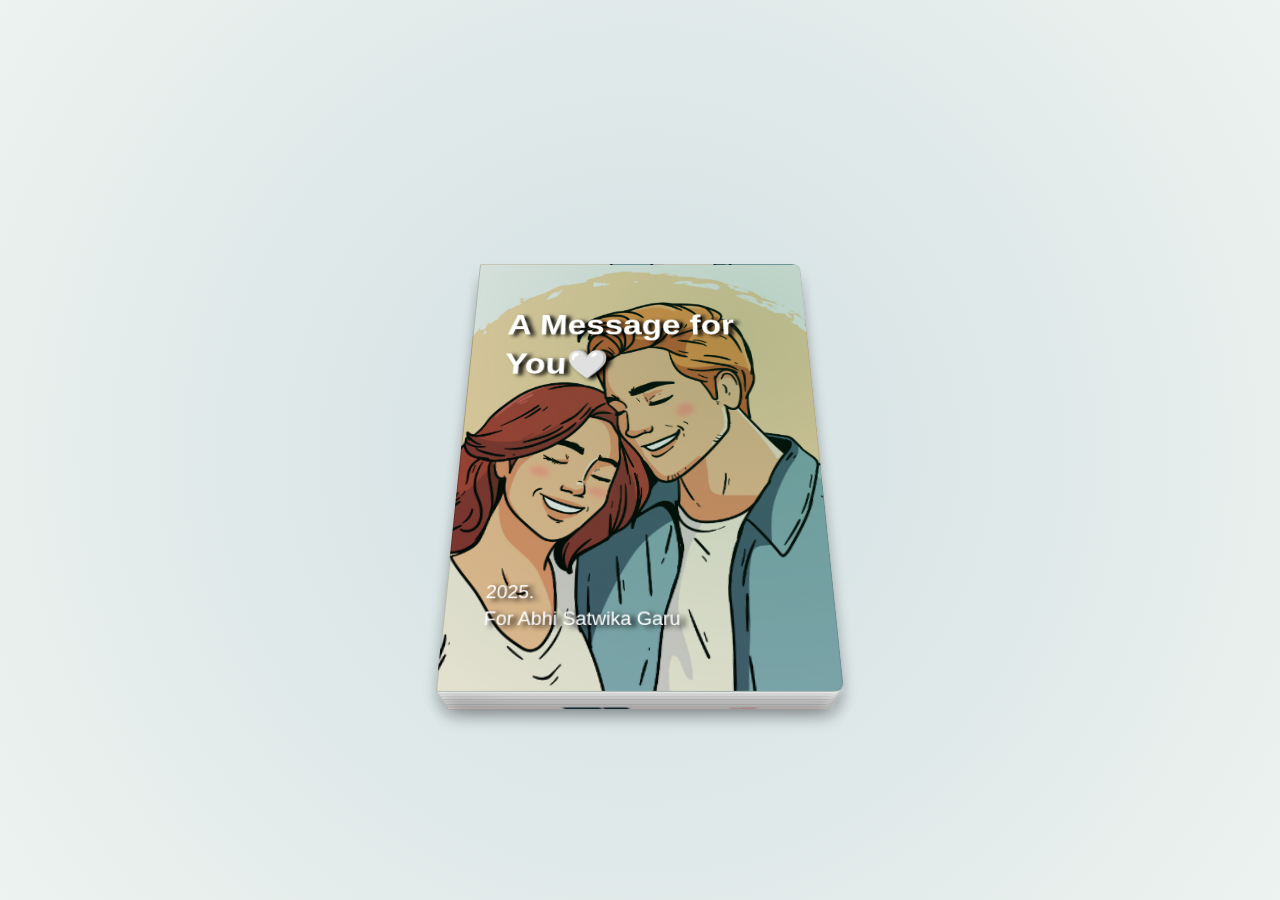
==== book.html @ f70bd5b9 "Update book.html" ====
<!DOCTYPE html>
<html lang="en">
  <head>
    <meta charset="UTF-8" />
    <meta name="viewport" content="width=device-width, initial-scale=1.0" />
    <title>Expressing Love in Coding: Dummy</title>
    <link rel="stylesheet" href="Style.css" />
  </head>
  <body>
    <div class="book">
      <div class="page">
        <div class="front cover">
          <h1
            style="
              color: rgb(255, 255, 255);
              text-shadow: 5px 2px 5px rgb(0, 0, 0);
            "
          >
            A Message for You🤍
          </h1>

          <p
            style="
              color: rgb(255, 255, 255);
              text-shadow: 5px 2px 5px rgb(0, 0, 0);
            "
          >
            2025.<br />For Abhi Satwika Garu
          </p>
        </div>
        <div class="back">
          <h2>Introduction</h2>

  
          <video
  src="https://drive.google.com/file/d/1dKdrGC3LpAg3HPU0WWVKp4xMr5O0rOqs/view?usp=drivesdk"
  style="width: 100%; max-width: 600px; height: auto;"
  controls
></video>


          <p>
            Play Video Before Start Reading... <br />Since I got to
            know you, Dec, 2023, ....
          </p>
        </div>
      </div>
      <!--2nd page-->
      <div class="page">
        <div class="front">
          <p>
            It’s incredible to think how just a few days ago, I didn’t even know
            who you were. Meeting you through it, was a chance I’m
            forever grateful for. In the beginning, I wasn’t sure how we would
            connect, how we’d talk, or how you’d be. But now, after just a short
            time of talking, I’ve come to realize something—you're absolutely
            amazing
          </p>
        </div>
        <div class="back">
          <img src="./11.jpg" alt="Img 1" />
        </div>
      </div>
      <!--3rd page-->
      <div class="page">
        <div class="front">
          <h2>Your Beauty >>> 🌍</h2>
          <p>
            There’s this charm, a beauty that’s hard to describe. From the
            sparkle in your eyes to the warmth in your smile, everything about
            you seems flawless. Honestly, sometimes it feels like you were
            created as a masterpiece, carefully designed to brighten the world.
          </p>
        </div>
        <div class="back">
          <p>
            Beyond the surface, what truly stands out is your dedication, hard
            work, and passion. You're not just someone to admire for your looks,
            but an inspiration. Seeing how driven and focused you are in
            everything you do makes me respect you even more. I believe you
            embody the qualities of a true leader—someone who commands respect
            in every way.
          </p>
        </div>
      </div>
      <!--4th page-->
      <div class="page">
        <div class="front">
          <h2>🤞💖</h2>
          <p>
            Talking to you has quickly become one of my favorite parts of the
            day. Every time I see a message from you, I can't help but smile. It
            feels like my day instantly gets brighter just because of our
            conversation. You're not just great to look at; your personality
            makes you even more special.
          </p>
        </div>
        <div class="back">
          <img src="./22.jpg" alt="Img 1" />
        </div>
      </div>
      <!--5th page-->
      <div class="page">
        <div class="front">
          <p>
            I sometimes wish I could meet you in person, but I know it might be
            a long shot. Still, I hope that, even though we've only known each
            other for a short time, you won't forget me. No matter what, I wish
            you a life filled with happiness, peace, and everything you truly
            deserve.
          </p>
        </div>
        <div class="back">
          <p>
            You are an inspiration, and I want you to know that I'll always be
            here for you, no matter what. If you ever need anything, I'm just a
            message away and will respond as soon as I can. My time is yours
            whenever you need it.
            You've taken care of me like your little baby—nurturing me with your love, patience, and warmth. 
      Every day with you feels like a blessing, and your love is the softest comfort I’ve ever known. 
      You’re not just my wife—you’re my safe place, my greatest strength, and my heart’s forever home. 💖
          </p>
        </div>
      </div>
      <!--6th page-->
      <div class="page">
        <div class="front">
          <h2>Your Perfection</h2>
          <p>
            Can we talk about how stunning you look in any outfit? Your
            confidence and the way you carry yourself are truly admirable. You
            have this amazing presence that captivates anyone around you, and
            your natural charm is simply undeniable.
          </p>
        </div>
        <div class="back">
          <p>
            In everything you wear, you’re nothing short of breathtaking.
            Honestly, I’m completely in awe of you. Your confidence, energy, and
            vibe captivate everyone around you.
          </p>
        </div>
      </div>
      <!--7th page-->
      <div class="page">
        <div class="front">
          <h2>🌹🩷</h2>
          <p>
            I just wanted to let you know how much I appreciate you, how much I
            admire you, and how thankful I am to have crossed paths with you,
            even if it’s been for a short time.
          </p>
        </div>
        <div class="back">
          <p>Will You be Mine Amulu? </p>
        </div>
      </div>

      <div class="page">
        <div class="front">
          <img src="./44.png" alt="Img 1" />
        </div>
        <div class="back cover">
          <h3>Cutest Queen</h3>
          <p>
            With Love: your DUMMY<br /><a
             
                           href="https://drive.google.com/file/d/1dKdrGC3LpAg3HPU0WWVKp4xMr5O0rOqs/view?usp=drivesdk"
              target="_blank"
              rel="nofollow"
              
            ></a>

            <br />
          </p>
        </div>
      </div>
    </div>
    <script src="Script.js"></script>
  </body>
</html>
---- Style.css ----
* {
    box-sizing: border-box;
  }
  

  
  body {
    margin: 0;
    display: flex;
    min-height: 100dvh;
    perspective: 1000px;
    font: 1em/1.4 "Poppins", sans-serif;
    overflow: hidden;
    color: hsl(180 68% 5%);
    background-image: radial-gradient(
      circle farthest-corner at 50% 50%,
      hsl(187 20% 88%) 30%,
      hsl(149 20% 94%) 100%
    );
  }
  
  .book {
    position: relative;
    display: flex;
    margin: auto;
    width: 40cqmin;
    /*1* let pointer event go trough pages of lower Z than .book */
    pointer-events: none;
    transform-style: preserve-3d;
    transition: translate 1s;
    translate: calc(min(var(--c), 1) * 50%) 0%;
    /* Incline on the X axis for pages preview */
    rotate: 1 0 0 30deg;
  }
  
  .page {
    /* PS: Don't go below thickness 0.5 or the pages might transpare */
    --thickness: 4;
    flex: none;
    display: flex;
    width: 100%;
    font-size: 2cqmin;
    /*1* allow pointer events on pages */
    pointer-events: all;
    user-select: none;
    transform-style: preserve-3d;
    transform-origin: left center;
    transition: transform 1s,
      rotate 1s ease-in
        calc((min(var(--i), var(--c)) - max(var(--i), var(--c))) * 50ms);
    translate: calc(var(--i) * -100%) 0px 0px;
    transform: translateZ(
      calc((var(--c) - var(--i) - 0.5) * calc(var(--thickness) * 0.23cqmin))
    );
    rotate: 0 1 0 calc(clamp(0, var(--c) - var(--i), 1) * -180deg);
  }
  
  .front,
  .back {
    position: relative;
    flex: none;
    width: 100%;
    backface-visibility: hidden;
    overflow: hidden;
    background-color: #fff;
    /* Fix backface visibility Firefox: */
    translate: 0px;
  }
  
  .back {
    translate: -100% 0;
    rotate: 0 1 0 180deg;
  }
  
  /* That's it. Your FlipBook customization styles: */
  
  .book {
    counter-reset: page -1;
    & a {
      color: inherit;
    }
  }
  
  .page {
    box-shadow: 0em 0.5em 1em -0.2em #00000020;
  }
  
  .front,
  .back {
    display: flex;
    flex-flow: column wrap;
    justify-content: space-between;
    padding: 2em;
    border: 1px solid #0002;
  
    &:has(img) {
      padding: 0;
    }
  
    & img {
      width: 100%;
      height: 100%;
      object-fit: cover;
    }
  
    &::after {
      position: absolute;
      bottom: 1em;
      counter-increment: page;
      content: counter(page) ".";
      font-size: 0.8em;
    }
  }
  .cover {
    &::after {
      content: "";
    }
  }
  .front {
    &::after {
      right: 1em;
    }
    background: linear-gradient(to left, #f7f7f7 80%, #eee 100%);
    border-radius: 0.1em 0.5em 0.5em 0.1em;
  }
  .back {
    &::after {
      left: 1em;
    }
    background-image: linear-gradient(to right, #f7f7f7 80%, #eee 100%);
    border-radius: 0.5em 0.1em 0.1em 0.5em;
  }
  
  .cover {
    background: radial-gradient(
        circle farthest-corner at 80% 20%,
        hsl(150 80% 20% / 0.3) 0%,
        hsl(170 60% 10% / 0.1) 100%
      ),
      hsl(231, 32%, 29%) url("./33.jpg") 50% / cover;
    color: hsl(200 30% 98%);
  }
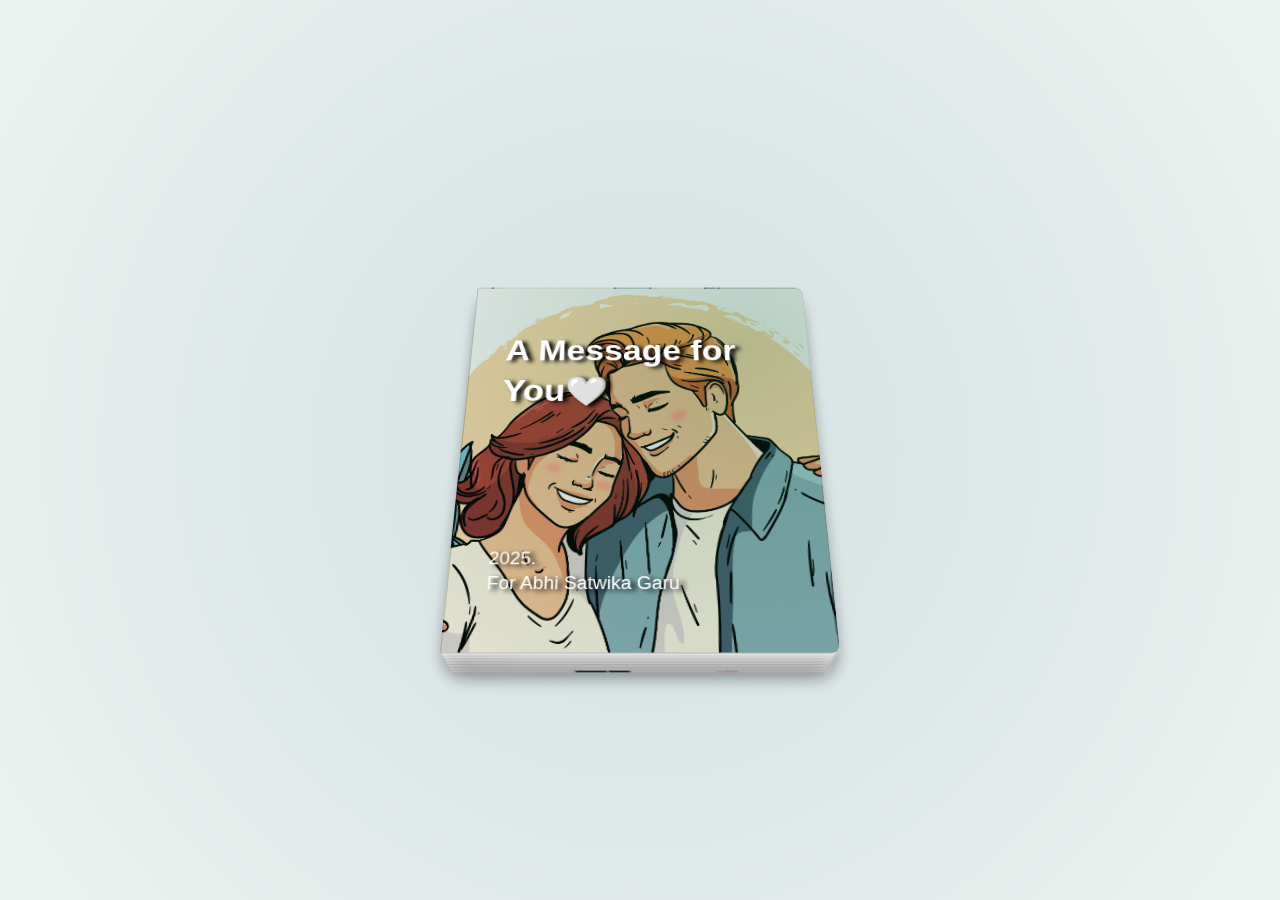
==== commit ae82c5dc: "Update book.html" ====
--- a/book.html
+++ b/book.html
@@ -116,9 +116,10 @@
             here for you, no matter what. If you ever need anything, I'm just a
             message away and will respond as soon as I can. My time is yours
             whenever you need it.
-            You've taken care of me like your little baby—nurturing me with your love, patience, and warmth. 
-      Every day with you feels like a blessing, and your love is the softest comfort I’ve ever known. 
-      You’re not just my wife—you’re my safe place, my greatest strength, and my heart’s forever home. 💖
+            You've taken care of me like your little baby—nurturing me with 
+            your love, patience, and warmth. Every day with you feels 
+            like a blessing, and your love is the softest comfort
+            I’ve ever known. 💖
           </p>
         </div>
       </div>
